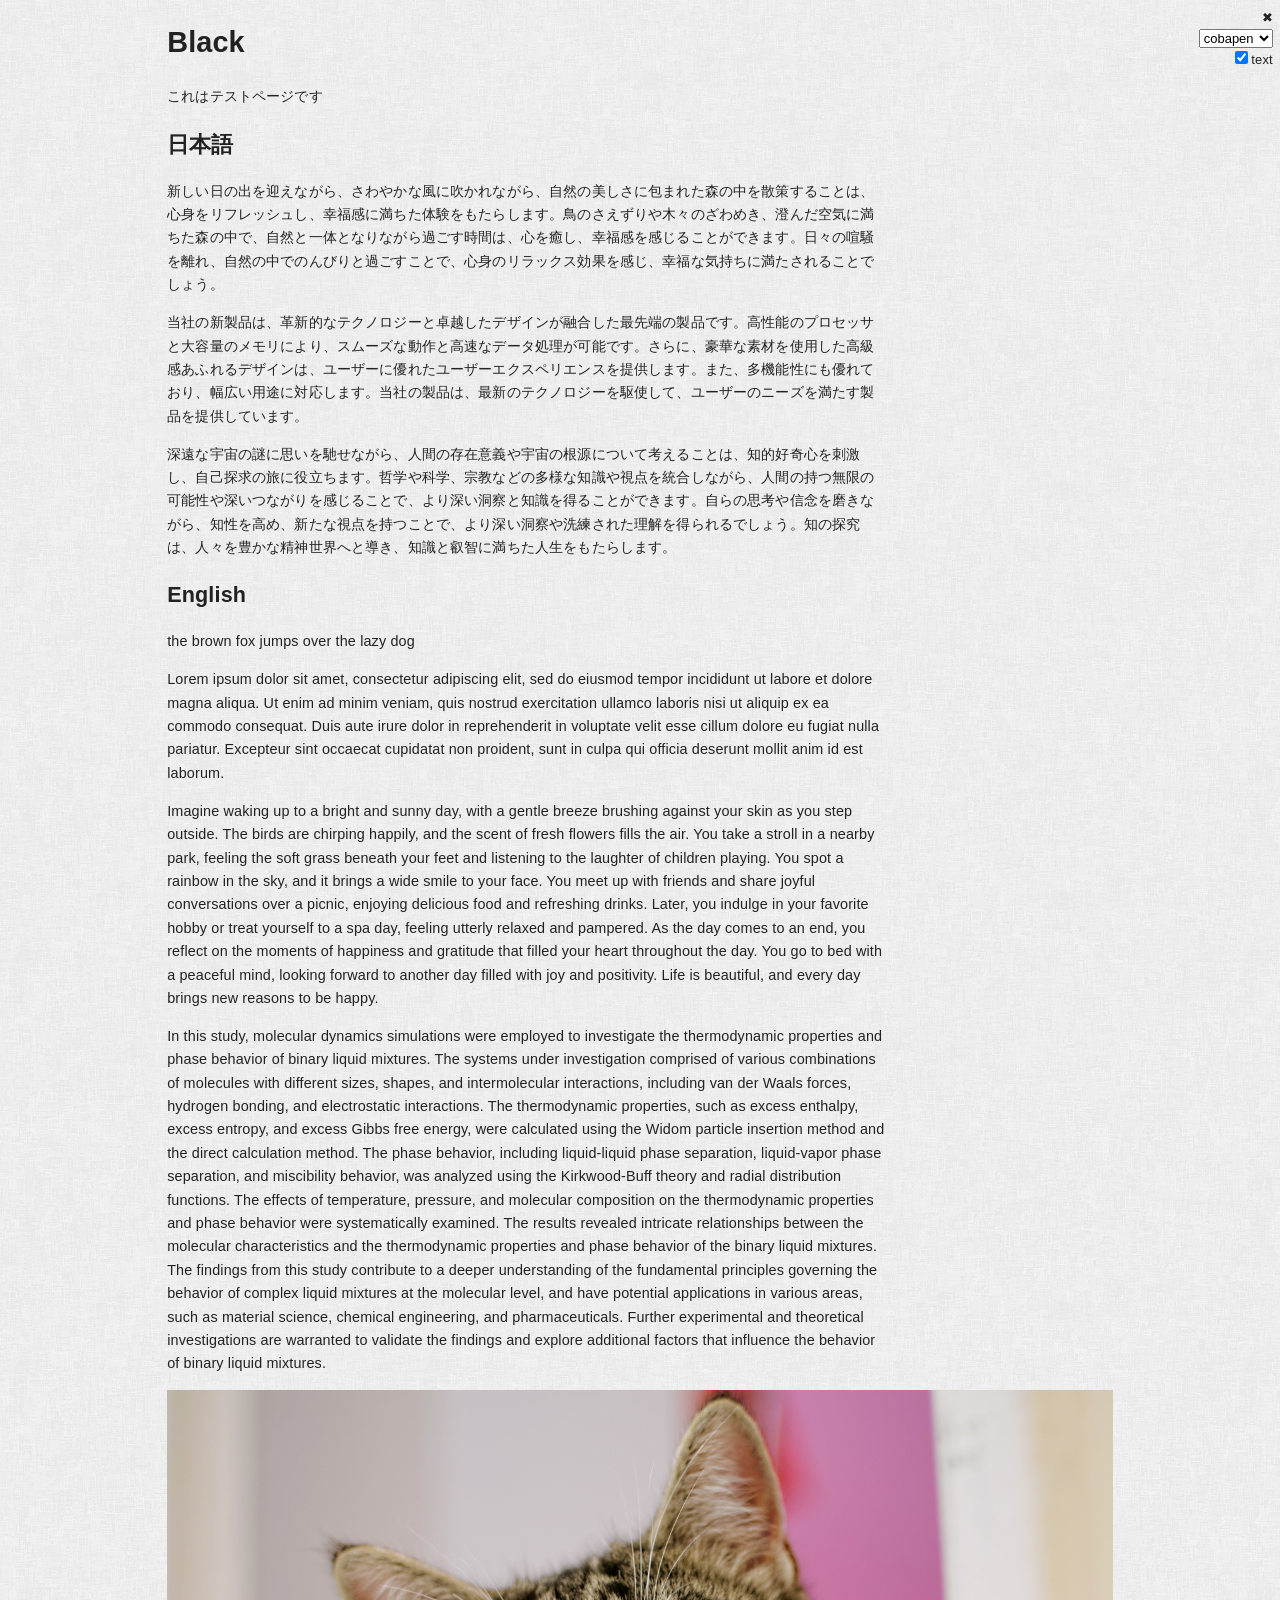
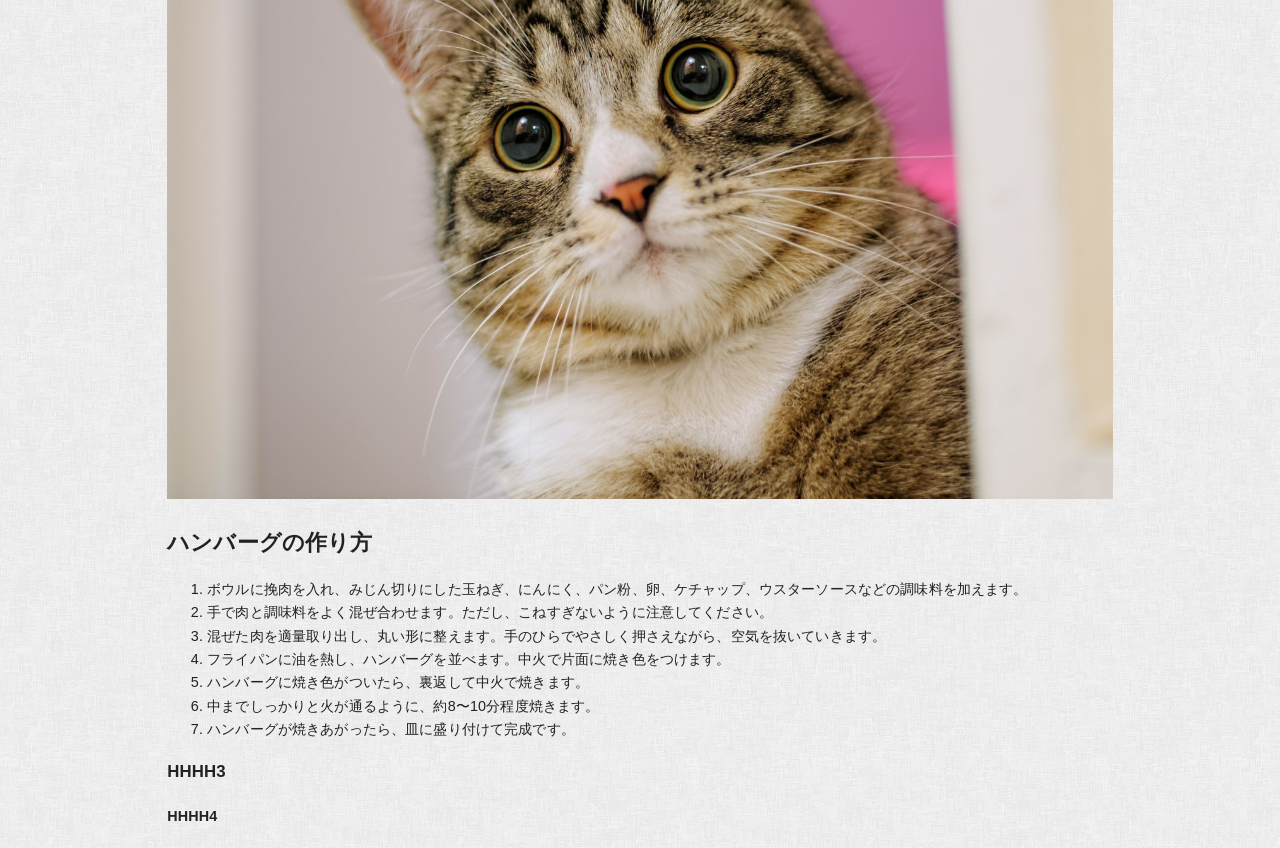
==== public/index.html @ b756a0a0 "initial commit" ====
<!DOCTYPE html>
<html lang="ja">

<head>
  <meta charset="UTF-8">
  <meta name="viewport" content="width=device-width, initial-scale=1.0">
  <link rel="stylesheet" href="normalize.css">
  <link rel="stylesheet" href="layout.css">
  <link rel="stylesheet" href="cobapen/cobapen.css" x-style>
  <title>Page</title>
</head>

<body>
  <div id="wrap">
    <div id="contents">
      <h1>Black</h1>
      <p>
        これはテストページです
      </p>
      <h2>日本語</h2>
      <p>
        新しい日の出を迎えながら、さわやかな風に吹かれながら、自然の美しさに包まれた森の中を散策することは、心身をリフレッシュし、幸福感に満ちた体験をもたらします。鳥のさえずりや木々のざわめき、澄んだ空気に満ちた森の中で、自然と一体となりながら過ごす時間は、心を癒し、幸福感を感じることができます。日々の喧騒を離れ、自然の中でのんびりと過ごすことで、心身のリラックス効果を感じ、幸福な気持ちに満たされることでしょう。
      </p>
      <p>
        当社の新製品は、革新的なテクノロジーと卓越したデザインが融合した最先端の製品です。高性能のプロセッサと大容量のメモリにより、スムーズな動作と高速なデータ処理が可能です。さらに、豪華な素材を使用した高級感あふれるデザインは、ユーザーに優れたユーザーエクスペリエンスを提供します。また、多機能性にも優れており、幅広い用途に対応します。当社の製品は、最新のテクノロジーを駆使して、ユーザーのニーズを満たす製品を提供しています。
      </p>
      <p>
        深遠な宇宙の謎に思いを馳せながら、人間の存在意義や宇宙の根源について考えることは、知的好奇心を刺激し、自己探求の旅に役立ちます。哲学や科学、宗教などの多様な知識や視点を統合しながら、人間の持つ無限の可能性や深いつながりを感じることで、より深い洞察と知識を得ることができます。自らの思考や信念を磨きながら、知性を高め、新たな視点を持つことで、より深い洞察や洗練された理解を得られるでしょう。知の探究は、人々を豊かな精神世界へと導き、知識と叡智に満ちた人生をもたらします。
      </p>
      <h2>English</h2>
      <p>
        the brown fox jumps over the lazy dog
      </p>
      <p>
        Lorem ipsum dolor sit amet, consectetur adipiscing elit, sed do eiusmod
        tempor incididunt ut labore et dolore magna aliqua. Ut enim ad minim
        veniam, quis nostrud exercitation ullamco laboris nisi ut aliquip ex ea
        commodo consequat. Duis aute irure dolor in reprehenderit in voluptate
        velit esse cillum dolore eu fugiat nulla pariatur. Excepteur sint
        occaecat
        cupidatat non proident, sunt in culpa qui officia deserunt mollit anim
        id
        est laborum.
      </p>
      <p>
        Imagine waking up to a bright and sunny day, with a gentle breeze
        brushing
        against your skin as you step outside. The birds are chirping happily,
        and
        the scent of fresh flowers fills the air. You take a stroll in a nearby
        park, feeling the soft grass beneath your feet and listening to the
        laughter of children playing. You spot a rainbow in the sky, and it
        brings
        a wide smile to your face. You meet up with friends and share joyful
        conversations over a picnic, enjoying delicious food and refreshing
        drinks. Later, you indulge in your favorite hobby or treat yourself to a
        spa day, feeling utterly relaxed and pampered. As the day comes to an
        end,
        you reflect on the moments of happiness and gratitude that filled your
        heart throughout the day. You go to bed with a peaceful mind, looking
        forward to another day filled with joy and positivity. Life is
        beautiful,
        and every day brings new reasons to be happy.
      </p>
      <p>
        In this study, molecular dynamics simulations were employed to
        investigate
        the thermodynamic properties and phase behavior of binary liquid
        mixtures.
        The systems under investigation comprised of various combinations of
        molecules with different sizes, shapes, and intermolecular interactions,
        including van der Waals forces, hydrogen bonding, and electrostatic
        interactions. The thermodynamic properties, such as excess enthalpy,
        excess entropy, and excess Gibbs free energy, were calculated using the
        Widom particle insertion method and the direct calculation method. The
        phase behavior, including liquid-liquid phase separation, liquid-vapor
        phase separation, and miscibility behavior, was analyzed using the
        Kirkwood-Buff theory and radial distribution functions. The effects of
        temperature, pressure, and molecular composition on the thermodynamic
        properties and phase behavior were systematically examined. The results
        revealed intricate relationships between the molecular characteristics
        and
        the thermodynamic properties and phase behavior of the binary liquid
        mixtures. The findings from this study contribute to a deeper
        understanding of the fundamental principles governing the behavior of
        complex liquid mixtures at the molecular level, and have potential
        applications in various areas, such as material science, chemical
        engineering, and pharmaceuticals. Further experimental and theoretical
        investigations are warranted to validate the findings and explore
        additional factors that influence the behavior of binary liquid
        mixtures.
      </p>
      <div>
        <img src="images/cat.jpg" alt="cat">
      </div>
      <h2>ハンバーグの作り方</h2>
      <ol>
        <li>ボウルに挽肉を入れ、みじん切りにした玉ねぎ、にんにく、パン粉、卵、ケチャップ、ウスターソースなどの調味料を加えます。</li>
        <li>手で肉と調味料をよく混ぜ合わせます。ただし、こねすぎないように注意してください。</li>
        <li>混ぜた肉を適量取り出し、丸い形に整えます。手のひらでやさしく押さえながら、空気を抜いていきます。</li>
        <li>フライパンに油を熱し、ハンバーグを並べます。中火で片面に焼き色をつけます。</li>
        <li>ハンバーグに焼き色がついたら、裏返して中火で焼きます。</li>
        <li>中までしっかりと火が通るように、約8〜10分程度焼きます。</li>
        <li>ハンバーグが焼きあがったら、皿に盛り付けて完成です。</li>
      </ol>
      <h3>HHHH3</h3>
      <h4>HHHH4</h4>
    </div>
  </div>
  <div id="controls">
    <div id="close">&#x2716;</div>
    <div>
      <select id="css-select">
        <option value="cobapen/cobapen.css" selected>cobapen</option>
        <option value="simple/white.css">white</option>
        <option value="simple/black.css">black</option>
        <option value="blackhex/blackhex.css">blackhex</option>
        <option value="stripe/stripe.css">stripe</option>
        <option value="grid/grid.css">grid</option>
      </select>
    </div>
    <div>
      <label for="text-on-off">
        <input type="checkbox" id="text-on-off" checked>
        text
      </label>
    </div>
  </div>

  <style>
    #controls {
      position: absolute;
      top: 0;
      right: 0;

      padding: .5rem;

      user-select: none;

      display: flex;
      flex-direction: column;
      align-items: flex-end;

      font-size: .9rem;
      font-family: sans-serif;
    }

    #close {
      cursor: pointer;
    }
  </style>
  <script>
    {
      const el = document.getElementById('close')
      el.addEventListener('click', _ => {
        document.getElementById('controls').remove()
      })
    }
    {
      const XSTYLE_KEY = 'x-style'
      /** @type {HTMLSelectInput} */
      const el = document.getElementById('css-select')
      el.addEventListener('change', _ => {
        const value = el.options[el.selectedIndex].value

        const links = document.getElementsByTagName('link')
        for (let link of links) {
          if (link.hasAttribute(XSTYLE_KEY)) {
            link.remove()
          }
        }
        const newlink = document.createElement('link');
        newlink.rel = 'stylesheet'
        newlink.href = value;
        newlink.setAttribute(XSTYLE_KEY, '')
        document.head.appendChild(newlink)
      })
    }
    {
      /** @type {HTMLInputElement} */
      const el = document.getElementById('text-on-off')
      el.addEventListener('change', _ => {
        const wrap = document.getElementById('wrap');
        if (el.checked) {
          wrap.style.removeProperty('display')
        } else {
          wrap.style.display = 'none'
        }
      })
    }

  </script>

</body>

</html>
---- public/layout.css ----
* {
  box-sizing: border-box;
}

#wrap {
  max-width: 960px;
  margin: 0 auto;
  padding: 0 .5rem;
}

p {
  max-width: 720px;
}

img {
  max-width: 100%;
}
---- public/cobapen/cobapen.css ----
html {
  font-size: 0.9rem;
  line-height: 1.625;
  font-family: 
    -apple-system,
    "BlinkMacSystemFont",
    "Helvetica Neue",
    "Segoe UI",
    "BIZ UDPGothic",
    "Meiryo",
    "Hiragino Kaku Gothic ProN",
    sans-serif;
  letter-spacing: 0.01em;
}
body {
  background-color: #e8e8e8;
  background-image: url(bg.png);
  color: #222;
}
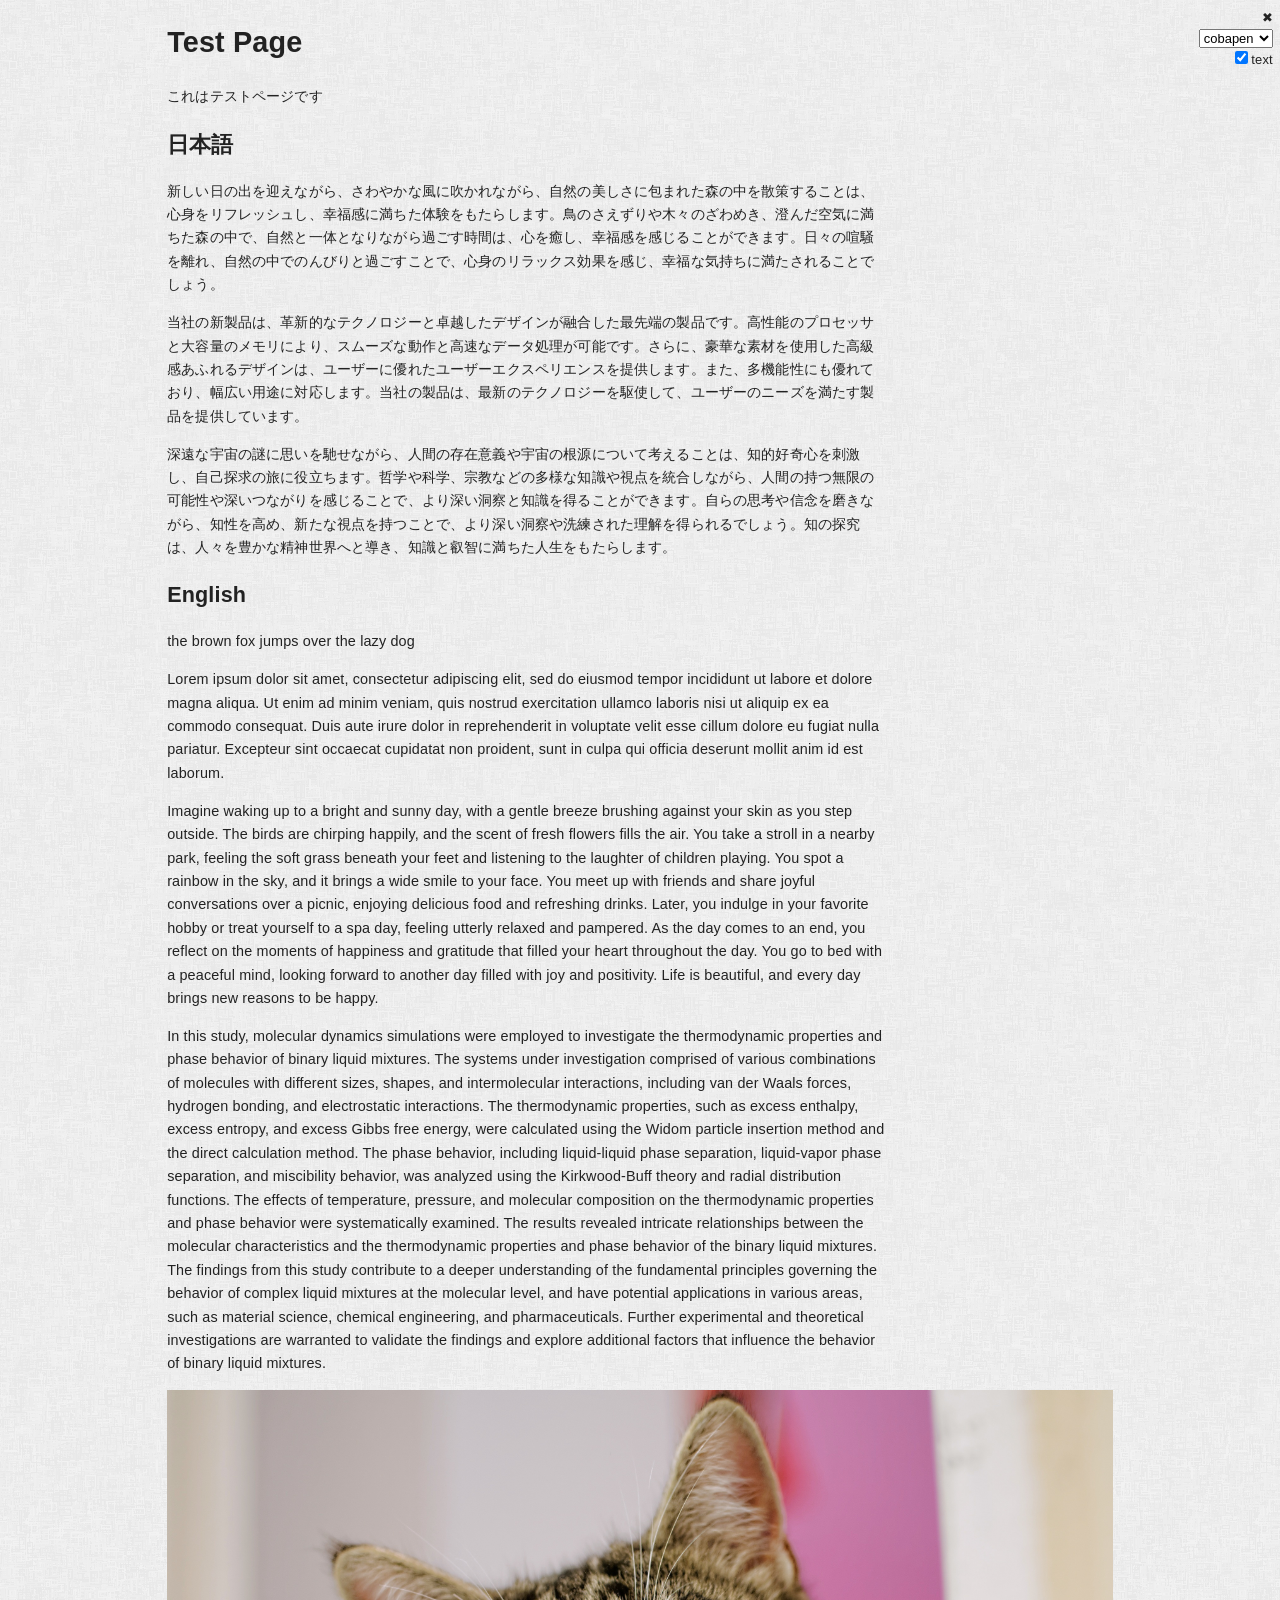
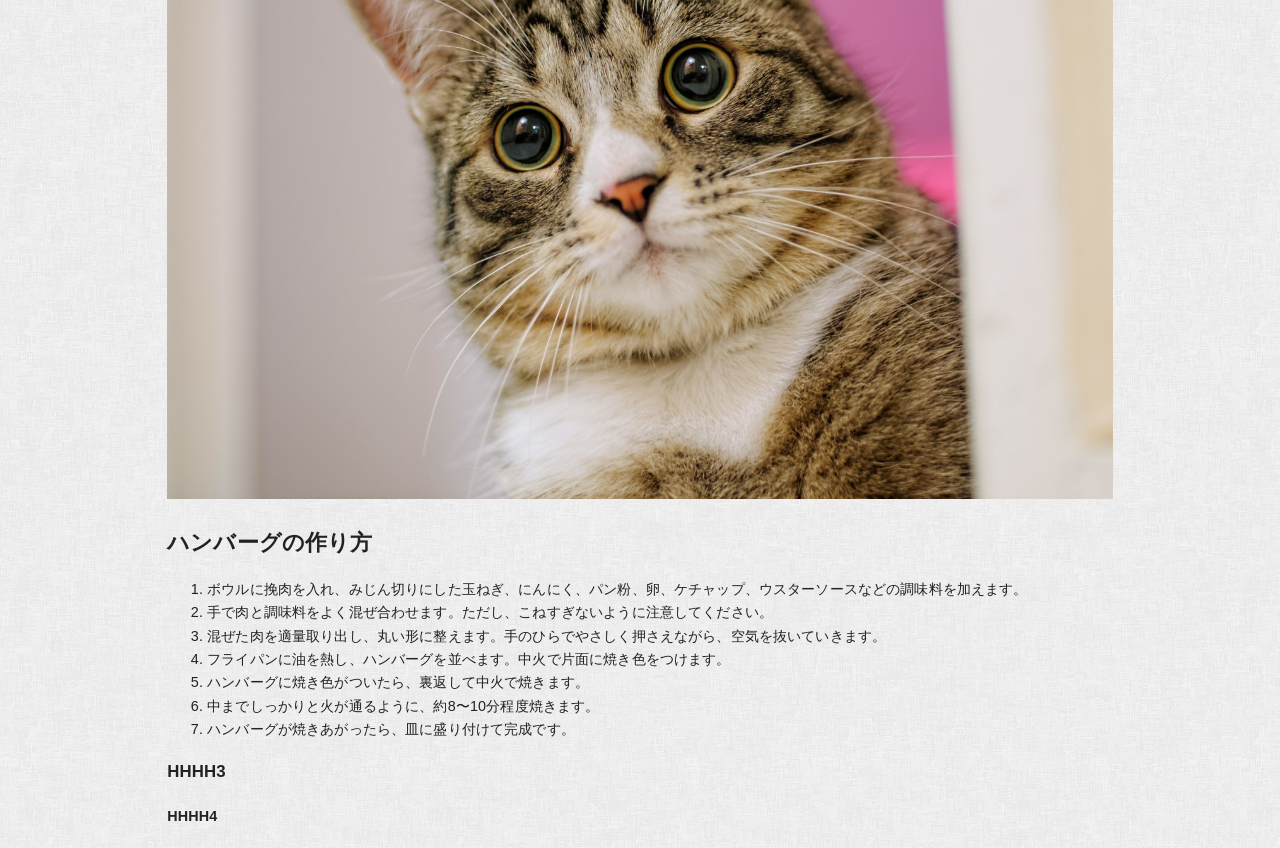
==== commit 8e2ded99: "fixed h1 title" ====
--- a/public/index.html
+++ b/public/index.html
@@ -7,13 +7,13 @@
   <link rel="stylesheet" href="normalize.css">
   <link rel="stylesheet" href="layout.css">
   <link rel="stylesheet" href="cobapen/cobapen.css" x-style>
-  <title>Page</title>
+  <title>Patterns</title>
 </head>
 
 <body>
   <div id="wrap">
     <div id="contents">
-      <h1>Black</h1>
+      <h1>Test Page</h1>
       <p>
         これはテストページです
       </p>
